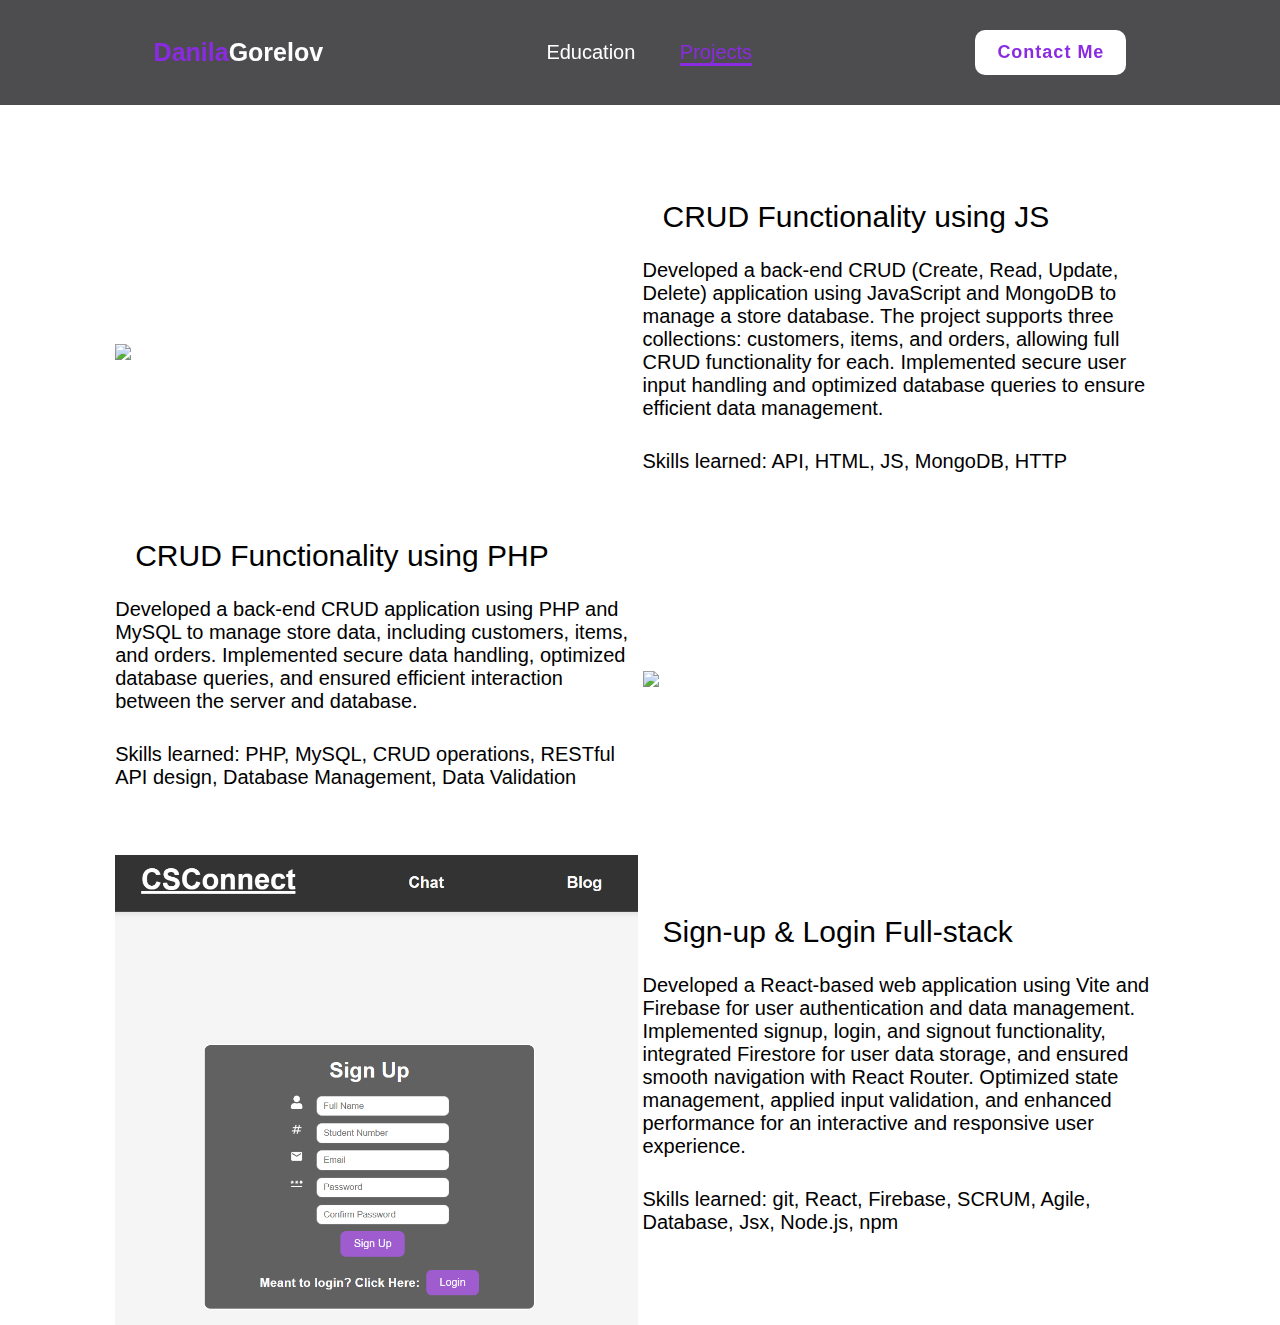
==== projects.html @ b4871f4c "Add files via upload" ====
<!DOCTYPE html>
<html lang="eng">
    <head>
        <title>Portfolio</title>
        <link rel="stylesheet" href="style.css">
    </head>
    <body>
        <header class="header">
            <a href="index.html" class="index"><span>Danila</span>Gorelov</a>

            <nav class="navbar">
                <a href="edu.html">Education</a>
                <a href="projects.html" class="active">Projects</a>
            </nav>

            <button class="contact" onclick="openPopup()">Contact Me</button>
        </header>

        <div class="contact-popup" id="popup">
            <h2>Contact Information</h2>
            <div class="popup-email">
                <img src="emailpng.png">
                <p1>gorelov.d101@gmail.com</p1>
            </div>
            <br>
            <div class="popup-linkedin">
                <img src="linkedinpng.png">
                <a href="https://www.linkedin.com/in/danila-gorelov/">danila-gorelov</a>
            </div>
            <button class="btn-popup" onclick="closePopup()">Close</button>
        </div>

        <section class="home">
            <div class="home-content">
                <div class="project-content">
                        <img src="https://private-user-images.githubusercontent.com/161526710/326938615-536c1e5d-b857-41f7-a169-7660652a5530.png?jwt=eyJhbGciOiJIUzI1NiIsInR5cCI6IkpXVCJ9.[base64].ksa7K1R2VW5M--Ug4HBjHoGS2THPwasumjvRwU7_Q7c" width="100%">
                        <div>
                            <a href="https://github.com/DanGore04/CRUDFunctionality-Js" class="project-link">CRUD Functionality using JS</a>
                            <br>
                            <p>Developed a back-end CRUD (Create, Read, Update, Delete) application using JavaScript and MongoDB to manage a store database. 
                                The project supports three collections: customers, items, and orders, allowing full CRUD functionality for each. 
                                Implemented secure user input handling and optimized database queries to ensure efficient data management.<br>
                                <p>Skills learned: API, HTML, JS, MongoDB, HTTP</p>
                            </p>
                        </div>
                </div>
                <br><br>
                <div class="project-content">
                    <div>
                        <a href="https://github.com/DanGore04/CRUDFunctionality-PHP" class="project-link">CRUD Functionality using PHP</a>
                        <br>
                        <p>Developed a back-end CRUD application using PHP and MySQL to manage store data, including customers, items, and orders. 
                            Implemented secure data handling, optimized database queries, and ensured efficient interaction between the server and database.<br>
                            <p>Skills learned: PHP, MySQL, CRUD operations, RESTful API design, Database Management, Data Validation</p>
                        </p>
                    </div>
                    <img src="https://private-user-images.githubusercontent.com/161526710/326910609-e411d74d-5f9a-4113-a0fd-76956c63ce96.png?jwt=eyJhbGciOiJIUzI1NiIsInR5cCI6IkpXVCJ9.[base64].HxVfIINz890raQNU8DKtNE2znzaorA3RmuB_pGw_0AQ" width="100%">
            </div>
            <br><br>
                <div class="project-content">
                    <img src="Teampng.png" width="100%">
                    <div>
                        <a class="project-link">Sign-up & Login Full-stack</a>
                        <br>
                        <p>Developed a React-based web application using Vite and Firebase for user authentication and data management.
                            Implemented signup, login, and signout functionality, integrated Firestore for user data storage, and ensured smooth navigation with React Router.
                            Optimized state management, applied input validation, and enhanced performance for an interactive and responsive user experience.<br>
                            <p>Skills learned: git, React, Firebase, SCRUM, Agile, Database, Jsx, Node.js, npm</p>
                        </p>
                    </div>
                </div>
            </div>
        </section>


        <script src="script.js"></script>
    </body>
</html>
---- style.css ----
*{
    margin: 0;
    padding: 0;
    box-sizing: border-box;
    font-family: Arial, Helvetica, sans-serif;
    text-decoration: none;
    list-style: none;
}

.header{
    position: fixed;
    top: 0;
    left: 0;
    width: 100%;
    padding: 30px 12%;
    background: rgba(33, 33, 36, 0.8);
    backdrop-filter: blur(10px);
    display: flex;
    justify-content: space-between;
    align-items: center;
    z-index: 100;
}

.index{
    font-size: 25px;
    color: white;
    font-weight: 600;
    transition: 0.3s ease;
}

.index:hover{
    color: blueviolet;
    text-shadow: 0 0 25px blueviolet,
                 0 0 50px blueviolet;
    transform: scale(1.1);
}

span{
    color: blueviolet;
}

.navbar a{
    font-size: 20px;
    color: white;
    font-weight: 500;
    margin: 0 20px;
    border-bottom: 3px solid transparent;
    transition: 0.3s ease;
    cursor: pointer;
}
.navbar a:hover,
.navbar a.active{
    color: blueviolet;
    border-bottom: 3px solid blueviolet;
}

.contact{
    padding: 10px 20px;
    background-color: white;
    color: blueviolet;
    border: 2px solid transparent;
    border-radius: 10px;
    font-size: 18px;
    letter-spacing: 1px;
    font-weight: 600;
    transition: 0.3s ease;
    cursor: pointer;
}
.contact:hover{
    background-color: blueviolet;
    color: white;
    box-shadow: 0 0 25px blueviolet;
}

.home{
    width: 100%;
    min-height: 100vh;
    background: white;
    display: fixed;
    align-items: center;
    gap: 7em;
    padding: 200px 9% 0;
}
.home-content{
    max-width: 100%;
}
.home-content h3{
    font-size: 40px;
}
.home-content h1{
    font-size: 60px;
    line-height: 1.2;
}
.home-content p{
    font-size: 20px;
    margin: 25px 0 30px;
}

.skills{
    width: 100%;
    min-height: 50vh;
    background: white;
    display: fixed;
    align-items: center;
    gap: 7em;
    padding: 20px;
}
.skills h1{
    text-align: center;
}

.skills-content{
    border: 2px solid black;
    border-radius: 8px;
    margin-top: 30px;
}
.skills-content h3{
    text-align: left;
    border-bottom: 2px solid black;
    font-size: 40px;
    padding: 20px;
}

.skills-content p{
    display: inline-block;
    border: 2px solid blueviolet;
    border-radius: 8px;
    margin-left: 15px;
    margin-bottom: 10px;
    padding: 15px 20px;
    font-size: 16px;
}

.btn-box{
    width: 400px;
    display: flex;
    gap: 2em;
    max-width: fit-content;
    margin-left: auto;
    margin-right: auto;
}

.contact-btn{
    padding: 15px 30px;
    background-color: black;
    color: white;
    border: 2px solid transparent;
    border-radius: 8px;
    font-size: 20px;
    letter-spacing: 1px;
    font-weight: 600;
    transition: 0.3s ease;
    cursor: pointer;
}

.contact-btn:hover{
    background-color: white;
    color: blueviolet;
    border: 2px solid blueviolet;
}

.project-btn{
    padding: 15px 30px;
    background-color: blueviolet;
    color: white;
    border: 2px solid black;
    border-radius: 8px;
    font-size: 20px;
    letter-spacing: 1px;
    font-weight: 600;
    transition: 0.3s ease;
    cursor: pointer;
}
.project-btn:hover{
    background-color: white;
    color: blueviolet;
}

.contact-popup{
    width: 400px;
    background: lightgrey;
    border-radius: 8px;
    border: 2px solid black;
    position: absolute;
    top: 0;
    left: 50%;
    transform: translate(-50%, -50%) scale(0.1);
    text-align: center;
    padding: 30px 30px;
    color: blueviolet;
    visibility: hidden;
    transition: 0.3s ease;
}

.open-popup{
    visibility: visible;
    top: 50%;
    transform: translate(-50%, -50%) scale(1);
}

.contact-popup h2{
    font-size: 40px;
    font-weight: 500;
    margin: 20px 0;
    padding: 0 0 20px;
}

.contact-popup button{
    width: 300px;
    margin-top: 50px;
    padding: 10px 0;
    background: white;
    border: 2px solid blueviolet;
    color: blueviolet;
    font-size: 20px;
    border-radius: 8px;
    transition: 0.3s ease;
}
.contact-popup button:hover{
    box-shadow: 0 0 25px blueviolet;
    cursor: pointer;
}
.popup-email,
.popup-linkedin{
    font-size: 18px;
    padding: 5px 15px;
}

table{
    font-family: arial, sans-serif;
    border: 2px solid blueviolet;
    width: 100%;
}
  
td, th {
    border: 1px solid #dddddd;
    text-align: left;
    padding: 8px;
}
  
tr:nth-child(even) {
    background-color: #dddddd;
}

.eduimg{
    display: grid;
    align-items: center; 
    grid-template-columns: 3fr 3fr;
    column-gap: 5px;
}

.project-content{
    display: grid;
    align-items: center; 
    grid-template-columns: 1fr 1fr;
    column-gap: 5px;
}

.project-link{
    font-size: 30px;
    color: black;
    font-weight: 500;
    margin: 0 20px;
    border-bottom: 3px solid transparent;
    transition: 0.3s ease;
    cursor: pointer;
}
.project-link:hover{
    color: blueviolet;
    border-bottom: 3px solid blueviolet;
}
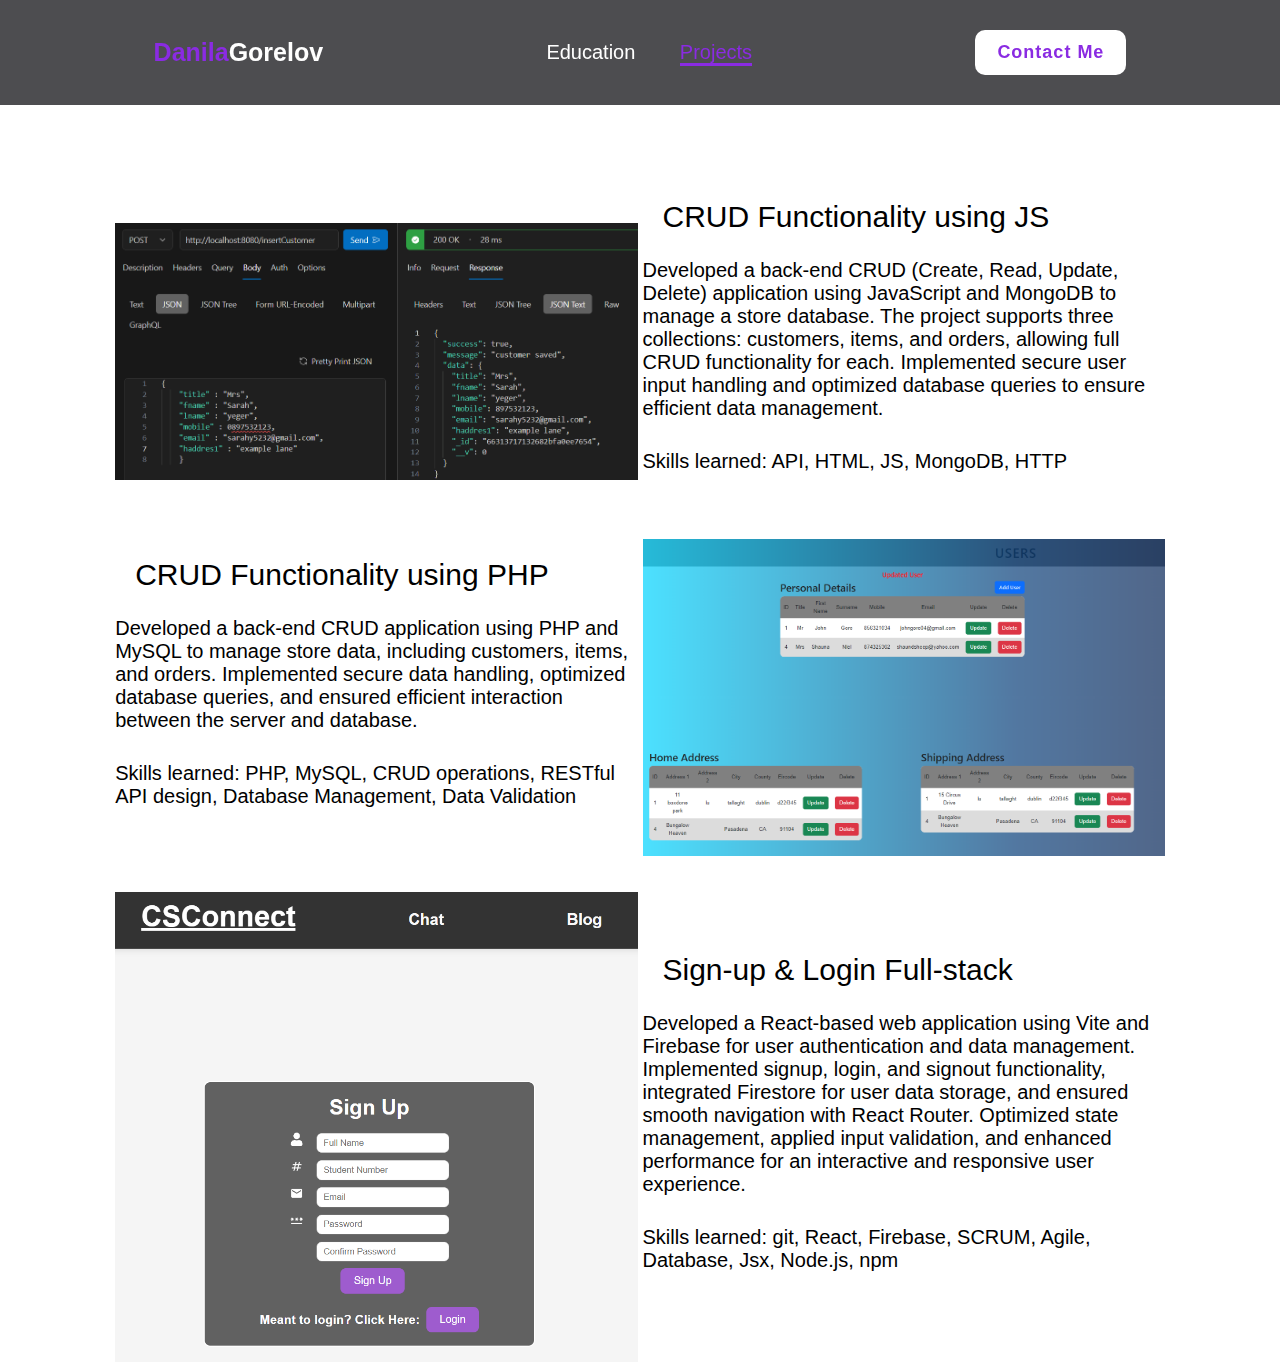
==== commit 53ab4191: "Update projects.html" ====
--- a/projects.html
+++ b/projects.html
@@ -33,7 +33,7 @@
         <section class="home">
             <div class="home-content">
                 <div class="project-content">
-                        <img src="https://private-user-images.githubusercontent.com/161526710/326938615-536c1e5d-b857-41f7-a169-7660652a5530.png?jwt=eyJhbGciOiJIUzI1NiIsInR5cCI6IkpXVCJ9.[base64].ksa7K1R2VW5M--Ug4HBjHoGS2THPwasumjvRwU7_Q7c" width="100%">
+                        <img src="jspng.png" width="100%">
                         <div>
                             <a href="https://github.com/DanGore04/CRUDFunctionality-Js" class="project-link">CRUD Functionality using JS</a>
                             <br>
@@ -54,7 +54,7 @@
                             <p>Skills learned: PHP, MySQL, CRUD operations, RESTful API design, Database Management, Data Validation</p>
                         </p>
                     </div>
-                    <img src="https://private-user-images.githubusercontent.com/161526710/326910609-e411d74d-5f9a-4113-a0fd-76956c63ce96.png?jwt=eyJhbGciOiJIUzI1NiIsInR5cCI6IkpXVCJ9.[base64].HxVfIINz890raQNU8DKtNE2znzaorA3RmuB_pGw_0AQ" width="100%">
+                    <img src="phppng.png" width="100%">
             </div>
             <br><br>
                 <div class="project-content">
@@ -75,4 +75,4 @@
 
         <script src="script.js"></script>
     </body>
-</html>+</html>
